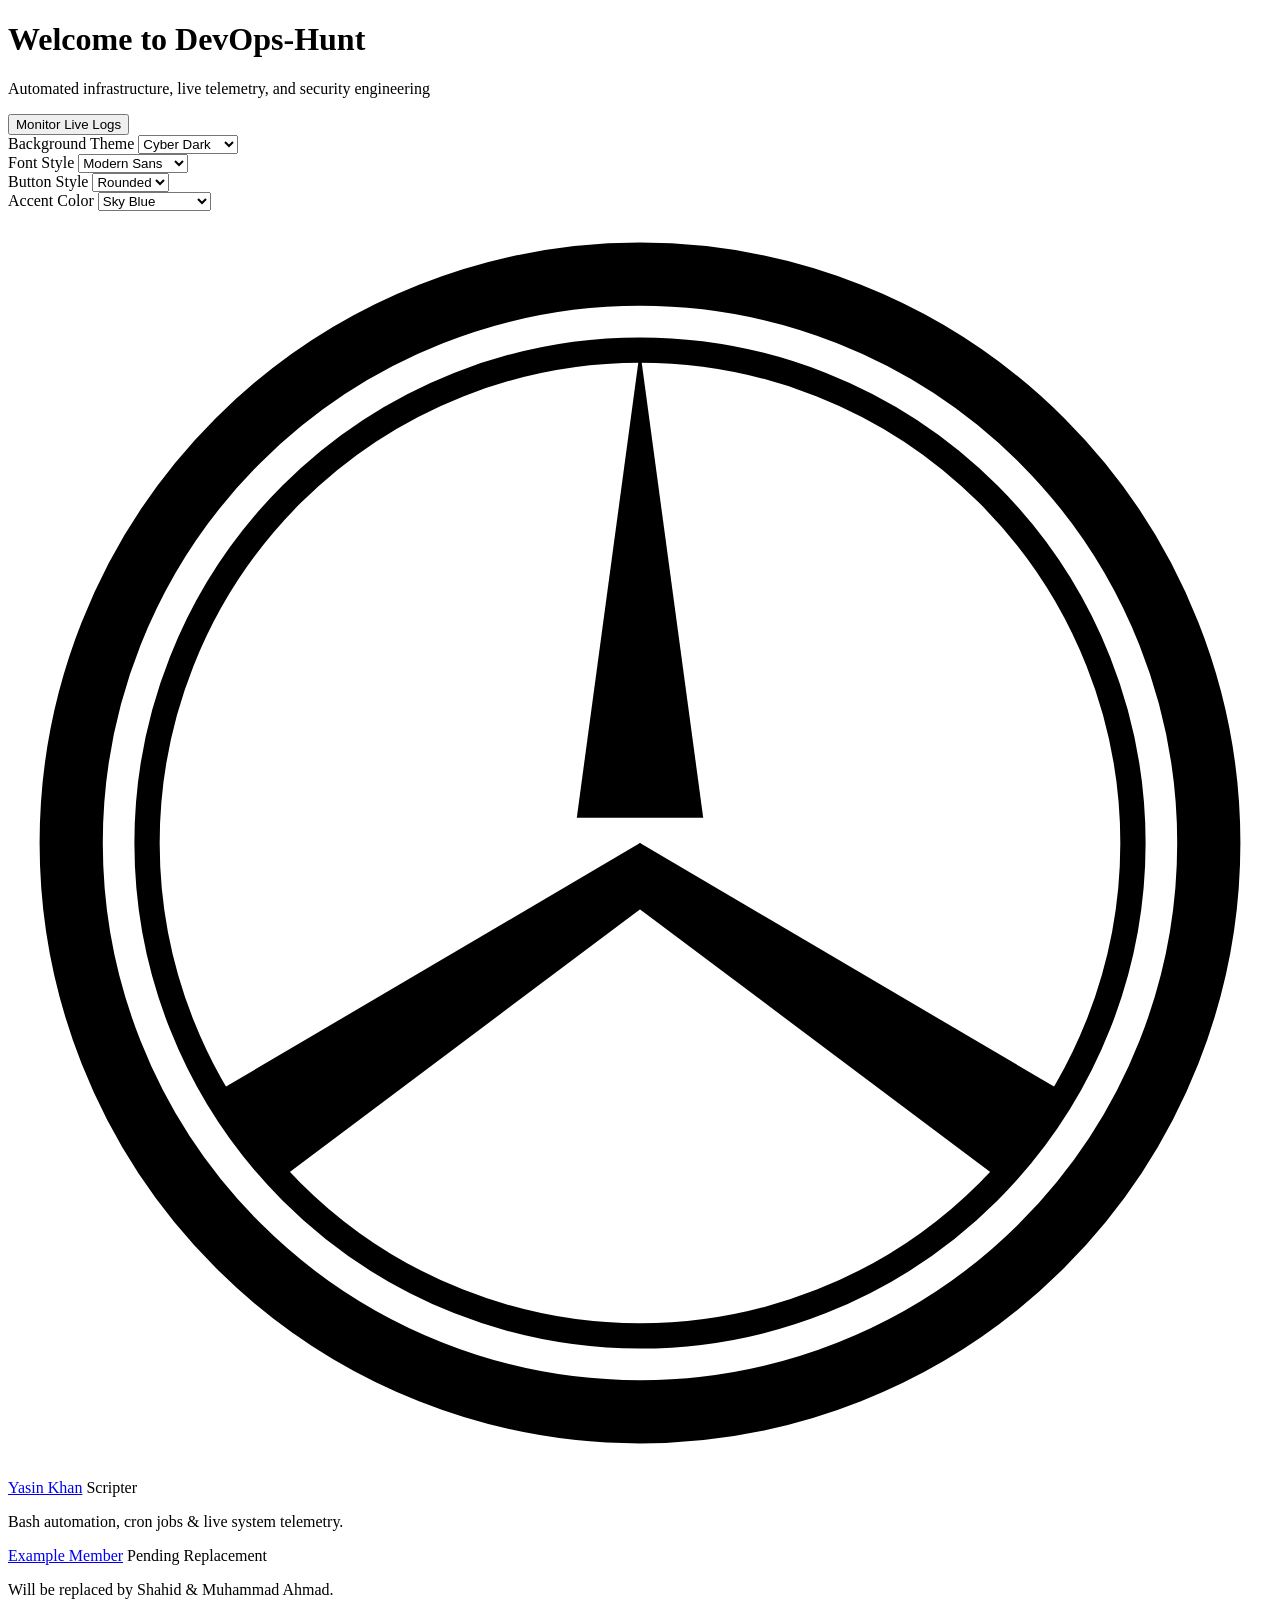
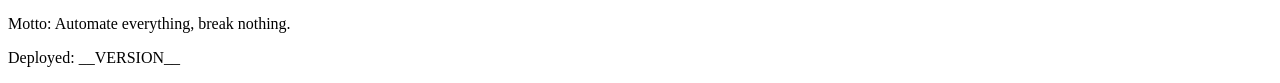
==== site/site/index.html @ 576f520d "Assign and complete Yasin work: scripting, cron & live logs" ====
<!DOCTYPE html>
<html lang="en">
<head>
  <meta charset="UTF-8">
  <meta name="viewport" content="width=device-width, initial-scale=1.0">
  <title>DevOps-Hunt Team</title>
  <link rel="stylesheet" href="style.css">
</head>
<body data-theme="cyber-dark" data-font="sans" data-btn="rounded" data-accent="sky">
  <header class="hero">
    <div>
      <h1>Welcome to DevOps-Hunt</h1>
      <p class="subtitle">Automated infrastructure, live telemetry, and security engineering</p>
    </div>
    <button type="button" class="btn" id="toggleLiveLogsBtn">Monitor Live Logs</button>
  </header>

  <section class="studio-bar" aria-label="Appearance Customizer">
    <div class="ctrl-group">
      <label for="themeSelect">Background Theme</label>
      <select id="themeSelect" class="ctrl-select">
        <option value="cyber-dark">Cyber Dark</option>
        <option value="solar-light">Solar Light</option>
        <option value="emerald-ops">Emerald Ops</option>
      </select>
    </div>

    <div class="ctrl-group">
      <label for="fontSelect">Font Style</label>
      <select id="fontSelect" class="ctrl-select">
        <option value="sans">Modern Sans</option>
        <option value="mono">Terminal Mono</option>
        <option value="serif">Editorial Serif</option>
      </select>
    </div>

    <div class="ctrl-group">
      <label for="btnStyleSelect">Button Style</label>
      <select id="btnStyleSelect" class="ctrl-select">
        <option value="rounded">Rounded</option>
        <option value="pill">Pill</option>
        <option value="sharp">Sharp</option>
        <option value="outline">Outline</option>
      </select>
    </div>

    <div class="ctrl-group">
      <label for="accentSelect">Accent Color</label>
      <select id="accentSelect" class="ctrl-select">
        <option value="sky">Sky Blue</option>
        <option value="emerald">Emerald Green</option>
        <option value="amber">Amber Gold</option>
        <option value="rose">Crimson Rose</option>
      </select>
    </div>
  </section>

  <div class="cards">
    <!-- Yasin Card: Mercedes Logo above Yasin Khan -->
    <div class="card card-yasin">
      <svg class="car-logo" viewBox="0 0 100 100" aria-label="Mercedes Logo">
        <circle cx="50" cy="50" r="45" fill="none" stroke="currentColor" stroke-width="5"/>
        <circle cx="50" cy="50" r="39" fill="none" stroke="currentColor" stroke-width="2"/>
        <polygon points="50,11 45,48 55,48" fill="currentColor"/>
        <polygon points="50,50 16,70 21,77 53,53" fill="currentColor"/>
        <polygon points="50,50 84,70 79,77 47,53" fill="currentColor"/>
      </svg>
      <a class="member-name" href="members/yasin.html">Yasin Khan</a>
      <span class="member-role">Scripter</span>
      <p class="member-bio">Bash automation, cron jobs &amp; live system telemetry.</p>
    </div>

    <!-- Placeholder card until Shahid and Ahmad branches are merged -->
    <div class="card" id="example-placeholder">
      <a class="member-name" href="#">Example Member</a>
      <span class="member-role">Pending Replacement</span>
      <p class="member-bio">Will be replaced by Shahid &amp; Muhammad Ahmad.</p>
    </div>
  </div>

  <section class="monitor-panel" id="monitorPanel" hidden aria-label="Live Service and System Logs">
    <div class="monitor-header">
      <div class="monitor-title">
        <span class="live-dot" id="liveDot"></span>
        <span>LIVE TELEMETRY // nginx • systemd • cron</span>
      </div>
      <div class="monitor-actions">
        <button type="button" class="btn btn-ghost" id="pauseStreamBtn">Pause Stream</button>
        <button type="button" class="btn btn-ghost" id="clearLogsBtn">Clear</button>
      </div>
    </div>
    <div class="log-screen" id="logScreen"></div>
  </section>

  <footer>
    <div>
      <p>Motto: Automate everything, break nothing.</p>
      <p>Deployed: __VERSION__</p>
    </div>
  </footer>

  <script src="studio.js"></script>
</body>
</html>
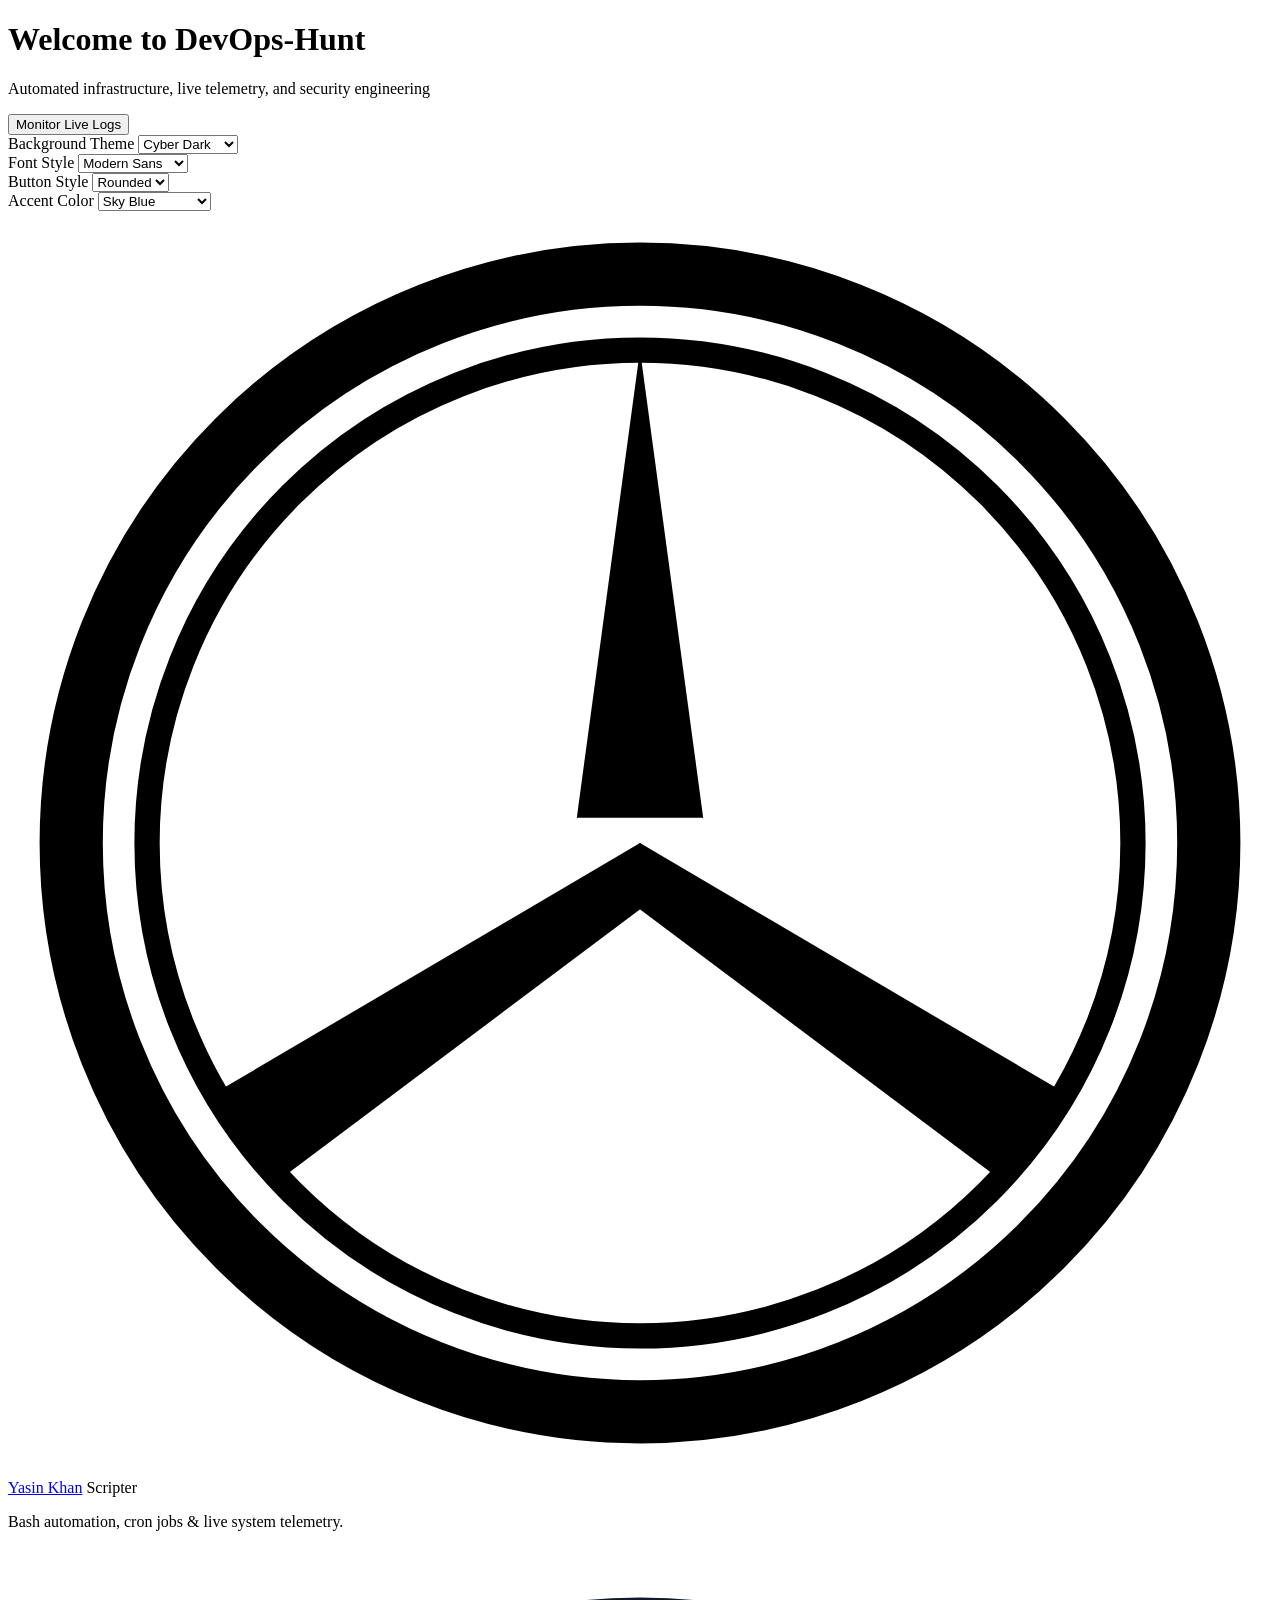
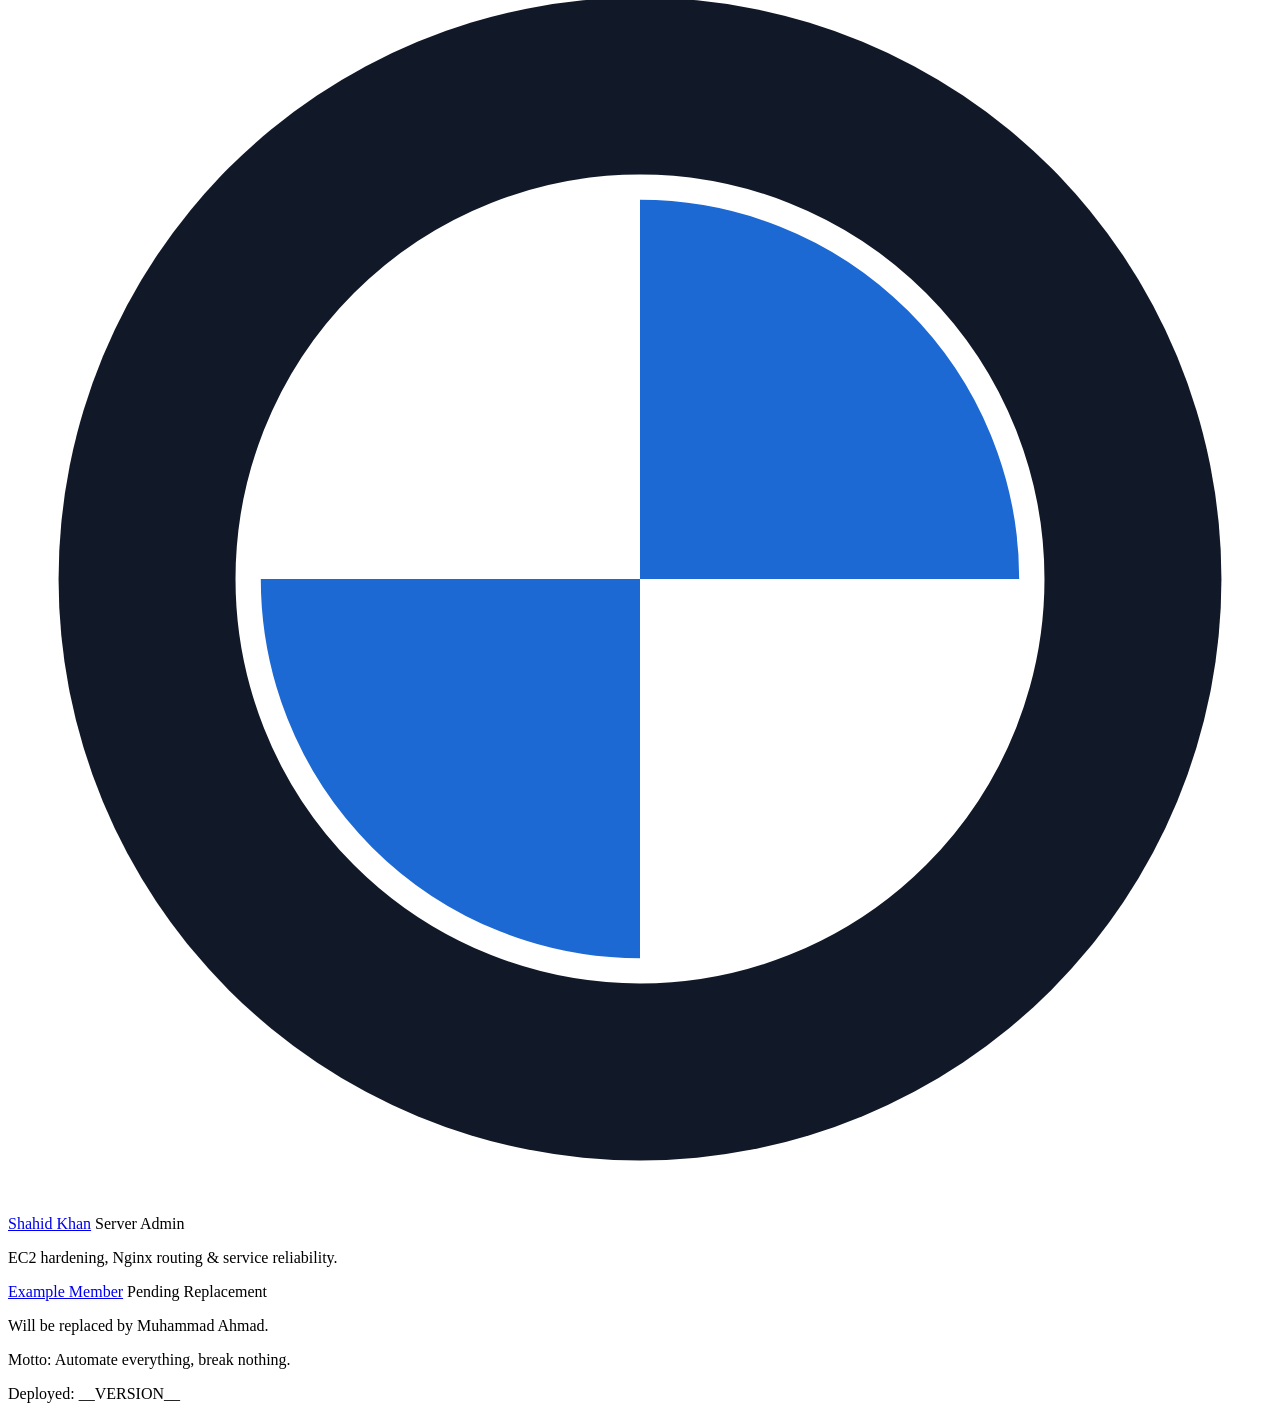
==== commit 0b4e4b85: "Assign and complete Shahid work: server admin, Nginx & BMW card" ====
--- a/site/site/index.html
+++ b/site/site/index.html
@@ -70,11 +70,25 @@
       <p class="member-bio">Bash automation, cron jobs &amp; live system telemetry.</p>
     </div>
 
-    <!-- Placeholder card until Shahid and Ahmad branches are merged -->
+    <!-- Shahid Card: BMW Logo above Shahid Khan -->
+    <div class="card card-shahid">
+      <svg class="car-logo" viewBox="0 0 100 100" aria-label="BMW Logo">
+        <circle cx="50" cy="50" r="46" fill="#111827"/>
+        <circle cx="50" cy="50" r="31" fill="#ffffff"/>
+        <path d="M50,19 A31,31 0 0,1 81,50 L50,50 Z" fill="#1c69d4"/>
+        <path d="M50,81 A31,31 0 0,1 19,50 L50,50 Z" fill="#1c69d4"/>
+        <circle cx="50" cy="50" r="31" fill="none" stroke="#ffffff" stroke-width="2"/>
+      </svg>
+      <a class="member-name" href="members/shahid.html">Shahid Khan</a>
+      <span class="member-role">Server Admin</span>
+      <p class="member-bio">EC2 hardening, Nginx routing &amp; service reliability.</p>
+    </div>
+
+    <!-- Placeholder card until Muhammad Ahmad replaces it -->
     <div class="card" id="example-placeholder">
       <a class="member-name" href="#">Example Member</a>
       <span class="member-role">Pending Replacement</span>
-      <p class="member-bio">Will be replaced by Shahid &amp; Muhammad Ahmad.</p>
+      <p class="member-bio">Will be replaced by Muhammad Ahmad.</p>
     </div>
   </div>
 
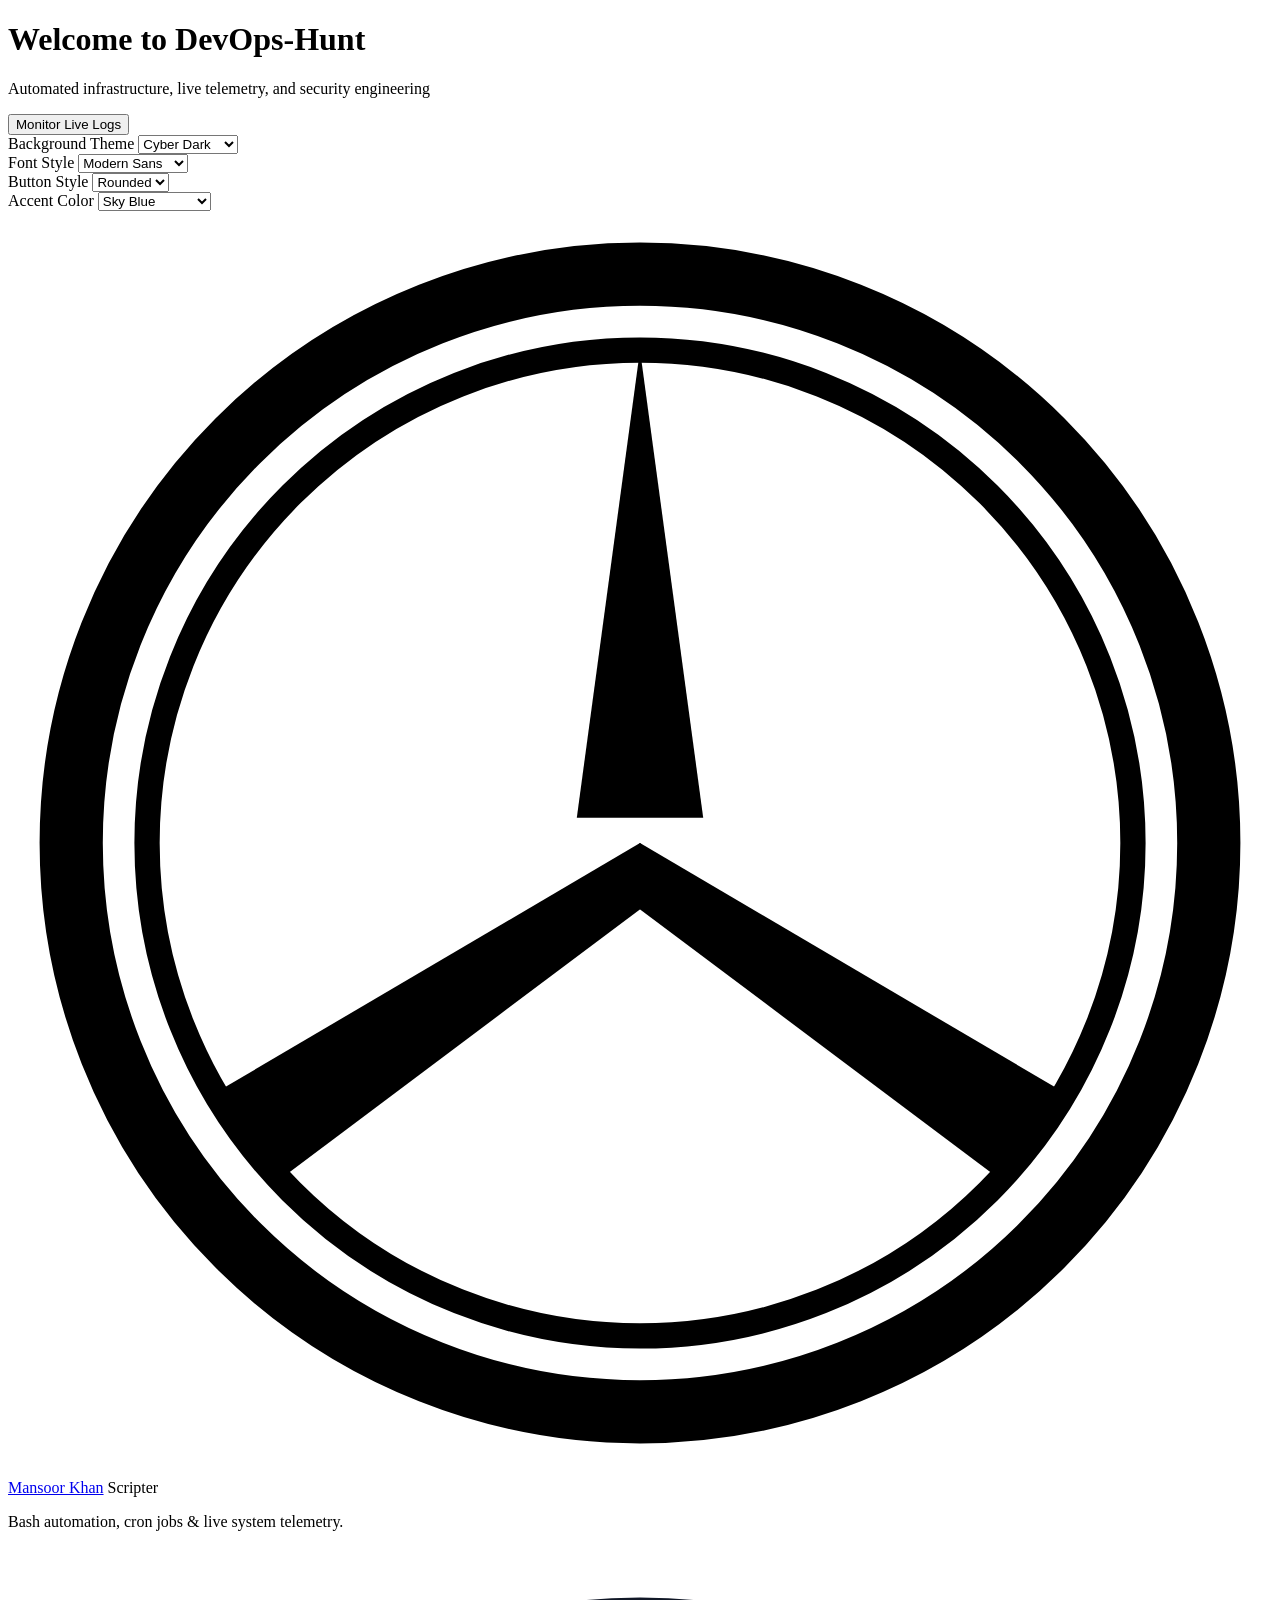
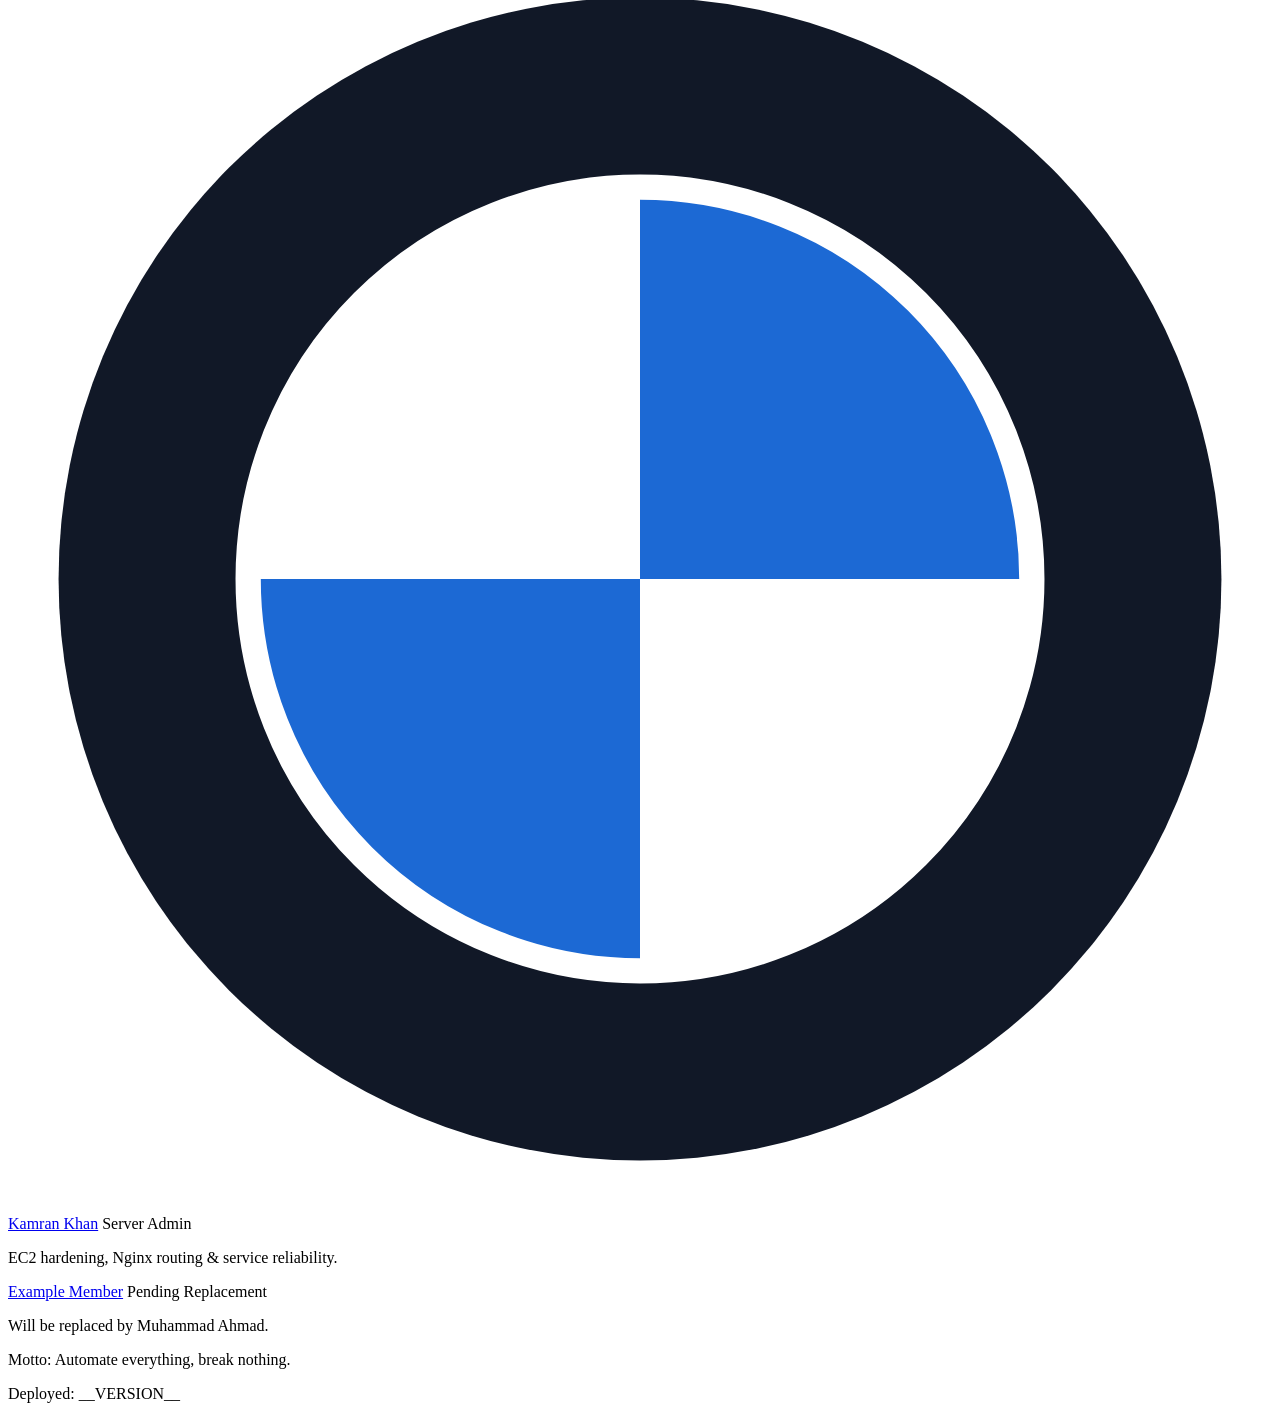
==== commit abc5ab9a: "Update member cards, titles, and nav links across all site pages" ====
--- a/site/site/index.html
+++ b/site/site/index.html
@@ -56,7 +56,7 @@
   </section>
 
   <div class="cards">
-    <!-- Yasin Card: Mercedes Logo above Yasin Khan -->
+    <!-- Mansoor Khan Card: Mercedes Logo above Mansoor Khan -->
     <div class="card card-yasin">
       <svg class="car-logo" viewBox="0 0 100 100" aria-label="Mercedes Logo">
         <circle cx="50" cy="50" r="45" fill="none" stroke="currentColor" stroke-width="5"/>
@@ -65,12 +65,12 @@
         <polygon points="50,50 16,70 21,77 53,53" fill="currentColor"/>
         <polygon points="50,50 84,70 79,77 47,53" fill="currentColor"/>
       </svg>
-      <a class="member-name" href="members/yasin.html">Yasin Khan</a>
+      <a class="member-name" href="members/mansoor.html">Mansoor Khan</a>
       <span class="member-role">Scripter</span>
       <p class="member-bio">Bash automation, cron jobs &amp; live system telemetry.</p>
     </div>
 
-    <!-- Shahid Card: BMW Logo above Shahid Khan -->
+    <!-- Kamran Khan Card: BMW Logo above Kamran Khan -->
     <div class="card card-shahid">
       <svg class="car-logo" viewBox="0 0 100 100" aria-label="BMW Logo">
         <circle cx="50" cy="50" r="46" fill="#111827"/>
@@ -79,7 +79,7 @@
         <path d="M50,81 A31,31 0 0,1 19,50 L50,50 Z" fill="#1c69d4"/>
         <circle cx="50" cy="50" r="31" fill="none" stroke="#ffffff" stroke-width="2"/>
       </svg>
-      <a class="member-name" href="members/shahid.html">Shahid Khan</a>
+      <a class="member-name" href="members/kamran.html">Kamran Khan</a>
       <span class="member-role">Server Admin</span>
       <p class="member-bio">EC2 hardening, Nginx routing &amp; service reliability.</p>
     </div>
